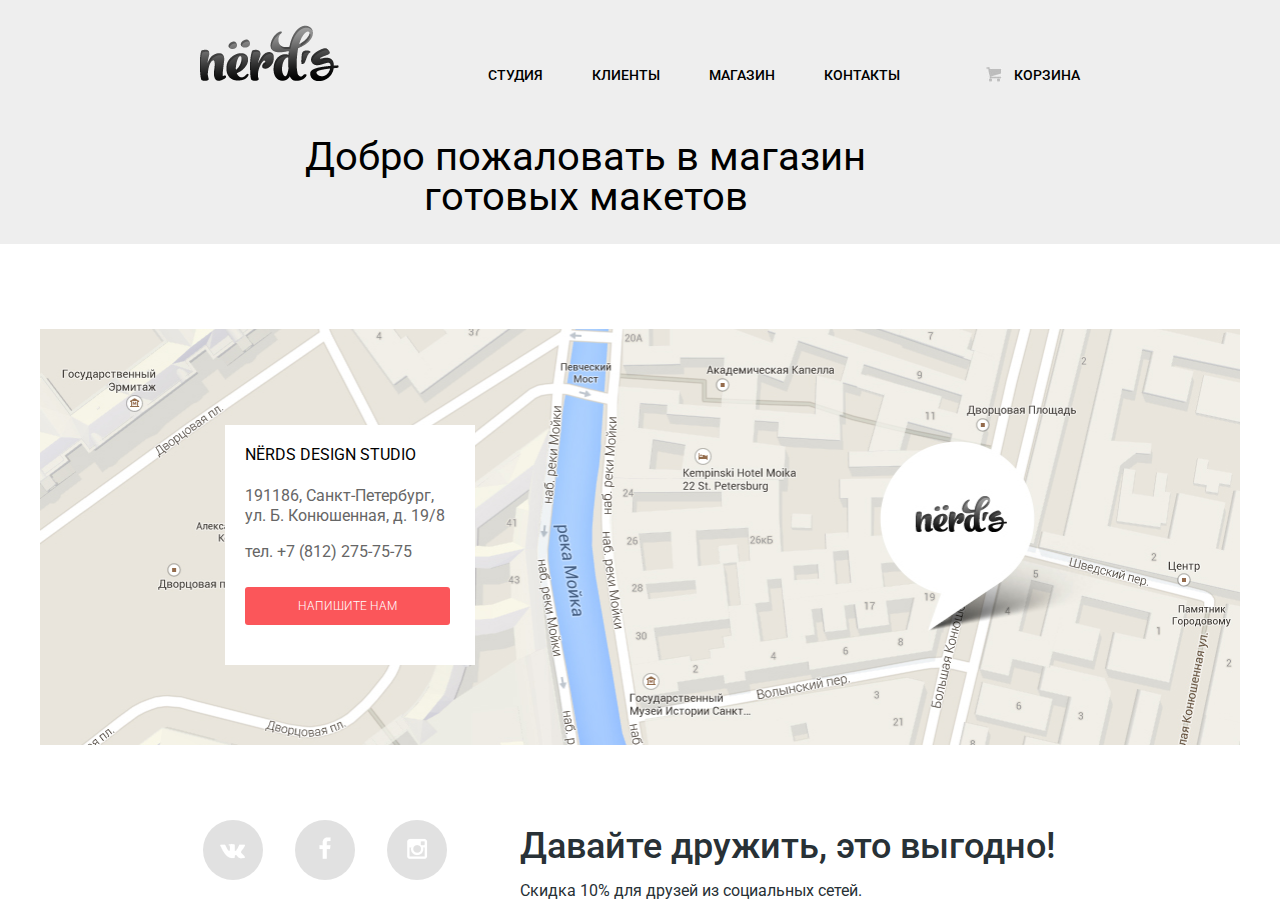
==== shop.html @ 02dc2192 "up" ====
<!DOCTYPE html>
<html lang="ru">
  <head>
    <meta charset="UTF-8">
    <title>nerds</title>
    <link href="css/normalize.css" rel="stylesheet">
    <link href="css/style.css" rel="stylesheet">
    <link href='https://fonts.googleapis.com/css?family=Roboto:400,300,500,700,900&subset=latin,cyrillic-ext' rel='stylesheet' type='text/css'>
  </head>
  <body>
    <header class="main-header ">
      <div class="container clearfix ">
        <a href="#" class="logo ">
          <img src="img/logo.png" alt=""></img>
        </a>
        <nav class="main-nav">
          <ul class="main-menu">
            <li>
              <a href="">Cтудия</a>
            </li>
            <li>
              <a href="">Клиенты</a>
            </li>
            <li>
              <a href="">Магазин</a>
            </li>
            <li>
              <a href="">Контакты</a>
            </li>
            <li>
              <a href="">
                <i class="cart"></i>Корзина</a>
            </li>
          </ul>
        </nav>
<div class="title-shop">
  <h1>Добро пожаловать в магазин <br>
готовых макетов</h1>
</div>
        </div>
        </header>
<div class="shop">
  <div class="contanier">
    <div class="filter">
      
    </div>
    <div class="shop"></div>
  </div>
</div>


             <footer class="main-footer">
        <div class="map">
          <img src="img/map.jpg" width="1200" h417 alt="">
          <div class="map-adress">
            <p class="map-title">NЁRDS DESIGN STUDIO</p>
            <p class="map-text">191186, Санкт-Петербург, <br>
              ул. Б. Конюшенная, д. 19/8</p>
          <p class="map-tel">тел. +7 (812) 275-75-75</p>
          <a class="btn red" href="">Напишите нам</a>
          </div>        </div>    
        <div class="container clearfix">
      <div class="footer-social">
        <a href="#" class="btn-social btn-social-vk">Вконтакте</a>
        <a href="#" class="btn-social btn-social-fb">Фейсбук</a>
        <a href="#" class="btn-social btn-social-inst">Инстаграм</a>
      </div>
      <div class="footer-friendship">
        <p class="footer-main-title"><strong>Давайте дружить, это выгодно!</strong></p>
        <p>Скидка 10% для друзей из социальных сетей.</p>
      </div>
    </div>
  </footer>
    </body>
  </html>
---- css/style.css ----
html, body {
  padding: 0;
  margin: 0;
}
body {
  color: #000;
  font-weight: normal;
  font-family: 'Roboto', Arial, sans-serif;
}
.clearfix::after {
  content: "";
  display: table;
  clear: both;
}
img {
  max-width: 100%;
  height: auto;
}
.container {
  margin: 0 auto;
  padding-left: 10px;
  padding-right: 10px;
  width: 880px;
}
.main-header {
  background: #eeeeee;
}
.logo {
  float: left;
  width: 150px;
  padding-top: 25px;
}
.main-nav {
  float: right;
  width: 730px;
  padding-top: 60px;
}
.main-menu {
  list-style: none;
  margin: 0;
  text-align: right;
}
.main-menu li {
  display: inline;
  padding-left: 45px;
  padding-right: 0;
}
.main-menu a {
  font-size: 14px;
  line-height: 30px;
  text-transform: uppercase;
  font-weight: 500;
  color: #000;
  text-decoration: none;
}
.main-menu a:hover {
  color: #fb565a;
}
.main-menu a:active {
  color: #000;
  opacity: 0.4;
}
.cart {
  position: relative;
  display: inline-block;
  vertical-align: top;
  padding-top: 50px;
  padding-left: 65px;
  font-size: 14px;
  line-height: 30px;
  text-decoration: none;
  color: #000000;
}

.cart:before {
  content: "";
  position: absolute;
  top: 7px;
  left: 37px;
  width: 16px;
  height: 16px;
  background: transparent url("../img/sprite-test.png") no-repeat;
  background-position: -36px -36px;
}

.cart:hover:before {
  opacity: 1;
  background: #fb565a;
  background: transparent url("../img/sprite-test.png") no-repeat;
  background-position: -36px -213px;
}

.cart:active:before {
  background: transparent url("../img/sprite-test.png") no-repeat;
  background-position: -36px -124px;
  opacity: .5;
}
.title-shop  {
display: inline-block;
vertical-align: middle;
margin-left: 105px;
}
.title-shop h1 {
  font-size: 40px;
  line-height: 40px;
  font-weight: 400;
  text-align: center;
}
/*--------------------slider-------*/

.slider {
  position: relative;
  width: 880px;
  min-height: 310px;
  margin: 0 auto;
  overflow: hidden;
}
.slide {
  position: absolute;
  top: 0;
  left: 0;
  width: 100%;
  height: 310px;
  background-repeat: no-repeat;
  background-position: 100% 10px;
  -webkit-transition: left 0.3s ease;
  -moz-transition: left 0.3s ease;
  transition: left 0.3s ease;
  margin-top: 25px;
}
.slider input[type="radio"] {
  display: none;
}
.slider-controls {
  position: absolute;
  bottom: 95px;
  left: 50%;
  z-index: 10;
  width: 200px;
  margin-left: -100px;
  text-align: center;
}
.slider-controls label {
  display: inline-block;
  width: 4px;
  height: 4px;
  margin: 0 3px;
  vertical-align: top;
  background: #ffffff;
  border: 3px solid white;
  border-radius: 50%;
  cursor: pointer;
}
.slide-text {
  width: 500px;
  padding: 30px 0;
}
.slide-title {
  font-weight: 500;
  font-size: 36px;
}
.slide p {
  font-weight: 500;
  line-height: 22px;
  color: #283136;
}
.slide .btn {
  display: block;
  width: 220px;
  margin-top: 25px;
  padding: 12px 10px;
  font-weight: 300;
  font-size: 12px;
  text-align: center;
  color: #ffffff;
  text-transform: uppercase;
  text-decoration: none;
  background: #fb565a;
  border-radius: 3px;
}
.slide:nth-child(1) {
  background-image: url("../img/slide1.png");
}
.slide:nth-child(2) {
  background-image: url("../img/slide2.png");
}
.slide:nth-child(3) {
  background-image: url("../img/slide3.png");
}
#btn-1:checked ~ .slides .slide:nth-child(1) {
  left: 0;
}
#btn-1:checked ~ .slides .slide:nth-child(2), #btn-1:checked ~ .slides .slide:nth-child(3) {
  left: 880px;
}
#btn-2:checked ~ .slides .slide:nth-child(1) {
  left: -880px;
}
#btn-2:checked ~ .slides .slide:nth-child(2) {
  left: 0;
}
#btn-2:checked ~ .slides .slide:nth-child(3) {
  left: -880px;
}
#btn-3:checked ~ .slides .slide:nth-child(1) {
  left: -880px;
}
#btn-3:checked ~ .slides .slide:nth-child(2) {
  left: -880px;
}
#btn-3:checked ~ .slides .slide:nth-child(3) {
  left: 0;
}
#btn-1:checked ~ .slider-controls label[for="btn-1"],
#btn-2:checked ~ .slider-controls label[for="btn-2"],
#btn-3:checked ~ .slider-controls label[for="btn-3"] {
  background: #c1c1c1;
}

/*------------promo---------------*/

.promo {
  float: left;
  margin-top: 80px;
  margin-left: 75px;
  margin-bottom: 80px;
  width: 238px;
}
.promo:nth-child(1) {
  margin-left: 10px;
}
.promo-title {
  font-size: 18px;
  line-height: 30px;
  text-transform: uppercase;
  font-weight: 500;
  color: #000;
}
.promo-text {
  font-size: 15px;
  line-height: 22px;
  font-weight: 500;
  color: #000;
}
.promo .btn {
  display: block;
  width: 220px;
  margin-top: 25px;
  padding: 12px 9px;
  font-weight: 300;
  font-size: 12px;
  text-align: center;
  color: #ffffff;
  text-transform: uppercase;
  text-decoration: none;
  border-radius: 3px;
}
.red {
  background: #fb565a;
}
.red:hover {
  background: #d6494d;
}
.red:active {
  background: #b63538;
}
.green {
  background: #00ca74;
}
.green:hover {
  background: #01a25e;
}
.green:active {
  background: #009053;
}
.yellow {
  background: #efc84a;
}
.yellow:hover {
  background: #d6ae2c;
}
.yellow:active {
  background: #c09b24;
}
hr {
  border-top: #eeeeee solid 2px;
}

/*--------------about----------------*/

.about-left {
  float: left;
  width: 620px;
}
.about-right {
  float: right;
  width: 250px;
}

.section-list {
    list-style: none;
    padding: 0;
    margin: 0;
    padding-bottom: 18px;
    margin-top: 20px;
}

.section-list li {
    position: relative;
    font-size: 18px;
    line-height: 20px;
    font-weight: normal;
    list-style-type: none;
    padding-left: 36px;
    margin-bottom: 20px;
}

.section-list li::before {
    display: block;
    position: absolute;
    left: 0;
    top: 10px;
    content: "";
    width: 25px;
    height: 2px;
    background-color: #fb565a;
}
.section-title {
font-weight: 500;
font-size: 36px;
}
.about-text {
  font-size: 16px;
  line-height: 22px;
  font-weight: lighter;
  color: #000;

}
.about-title {
  font-size: 16px;
  line-height: 22px;
  font-weight: bold;
  text-transform: uppercase;
  color: #000;

}

.about-logo {
  padding-top: 50px;
  padding-bottom: 30px;
  padding-left: 40px;
}
.about-since {
  position:relative;
  z-index:1;
  overflow:hidden;
  text-align:center;
  left: 65px;
}

.about-since:before,
.about-since:after {
  content:'';
  display:inline-block;
  width:65px;
  height:1px;
  background:#eeeeee;
  z-index:-1;
  position:relative;
  vertical-align:middle;
}

.about-since:before {
  right:20px;
  margin:0 0 0 -100%;
}

.about-since:after {
  left:20px;
  margin:0 -100% 0 0;
}

.partners-img   {
  padding-top: 55px;
  padding-bottom: 55px;
}

 .partners-img a {
padding-right: 120px;
 opacity: 0.4;
}

.partners-img a:hover {
  opacity: 1;
}
.partners-img a:nth-child(3) {
  padding-right: 0;
}
/*--------------------shop-------------------*/


/*----------------footer--------------------*/
.main-footer {
  margin-top: 85px;
}
.map {
width: 1200px;
height: 417px;
margin: 0 auto;
z-index: 0;
display: block;
}

.map-adress {
/*  float: left;*/
  position: relative;
  content: '';
  z-index: 4;
  left: 185px;
  bottom: 340px;
  background: #fff;
  width: 250px;
  min-height: 240px;

}
.map-title {
    padding-top: 15px;
    padding-left: 20px;
   font-size: 16px;
    line-height: 30px;
    font-weight: normal;
}
.map-text, .map-tel {
  padding-left: 20px;
   font-size: 16px;
    line-height: 20px;
    font-weight: normal;
    color:#666666;
}

.map .btn {
  display: block;
  width: 205px;
  margin-top: 25px;
  margin-left: 20px;
  padding: 12px 0;
  font-weight: 300;
  font-size: 12px;
  text-align: center;
  color: #ffffff;
  text-transform: uppercase;
  text-decoration: none;
  background: #fb565a;
  border-radius: 3px;
}


.footer-social {
  float: left;
  width: 250px;
  text-align: center;
  margin-top: 74px;
}
.btn-social {
  display: inline-block;
  vertical-align: top;
  width: 60px;
  height: 60px;
  font-size: 0;
  border-radius: 30px;
  text-decoration: none;
  background: #e1e1e1 url("../img/sprite-test.png");
  margin-right: 28px;
}

.btn-social:last-child {
  margin-right: 0px;
}

.btn-social:hover {
  background-color: #fb565a;
}

.btn-social:active {
  background-color: #d6494d;
  box-shadow: inset 0 3px 0 0 #b63e42;
}

.btn-social-vk {
  background-position: -19px -945px;
}

.btn-social-fb {
  background-position: -12px -570px;
}

.btn-social-inst {
  background-position: -16px -663px;
}

.footer-friendship {
  float: right;
  margin-top: 72px;
  width: 560px;
}

.footer-main-title strong {
  font-weight: 500;
  font-size: 36px;
  line-height: 36px;
  margin-bottom: 7px;
  padding-top: 13px;
  text-align: center;
}

.footer-friendship p {
  margin-top: 10px;
  font-size: 16px;
  line-height: 22px;
  text-align: left;
  color: #283136;
}
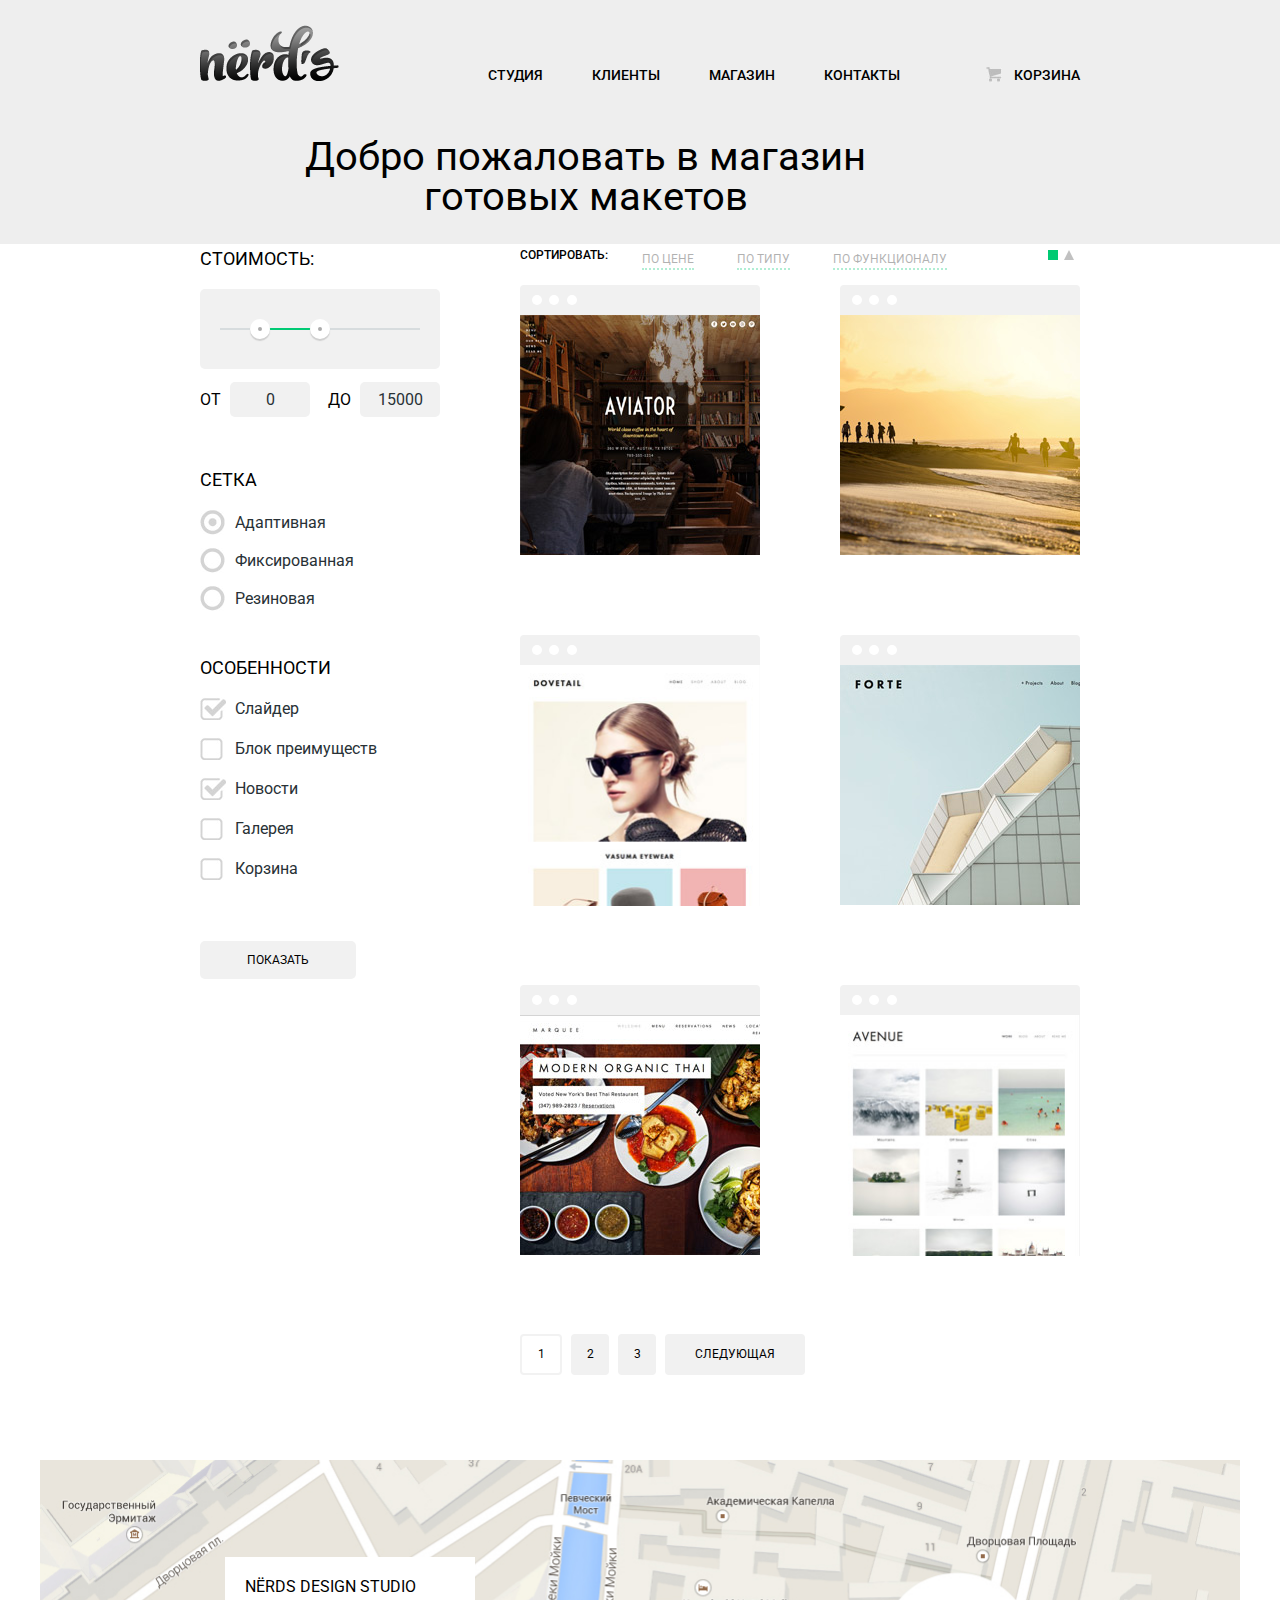
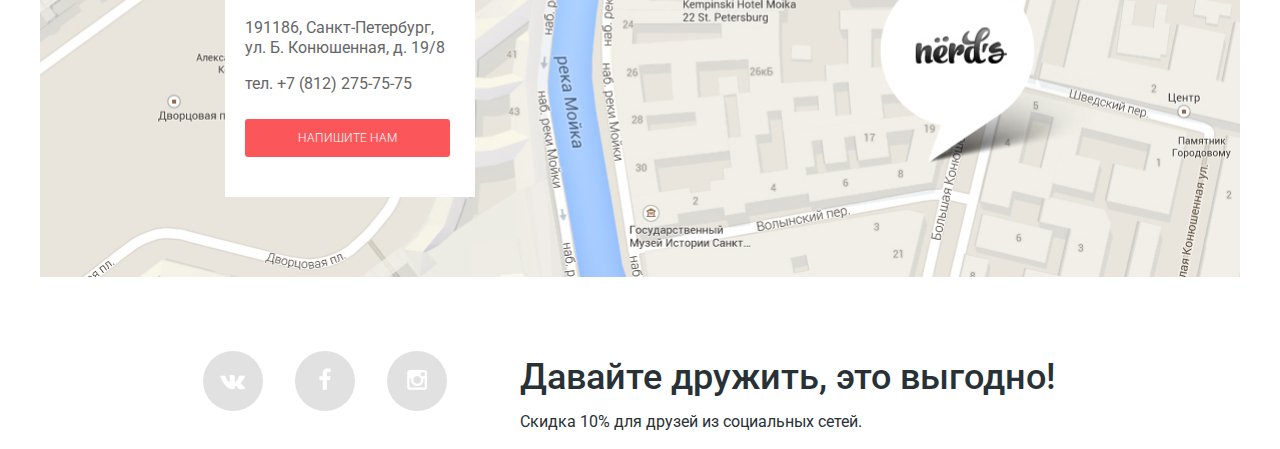
==== commit 9b51711e: "up" ====
--- a/shop.html
+++ b/shop.html
@@ -41,14 +41,155 @@
         </header>
 <div class="shop">
   <div class="contanier">
-    <div class="filter">
-      
-    </div>
-    <div class="shop"></div>
-  </div>
-</div>
-
-
+    
+  <div class="content">
+    <div class="container clearfix">
+      <div class="content-column-left">
+        <form action="form.php" method="post">
+          <div class="range-filter">
+            <h2 class="filter-title">Стоимость:</h2>
+            <div class="range-controls">
+              <div class="scale">
+                <div class="bar" style="margin-left: 20%; width: 30%"></div>
+              </div>
+              <div class="toggle toggle-min"></div>
+              <div class="toggle toggle-max"></div>
+            </div>
+            <div class="price-controls">
+              <label class="min-price">от
+                <input name="min-price" type="text" value="0">
+              </label>
+              <label class="max-price">до
+                <input name="max-price" type="text" value="15000">
+              </label>
+            </div>
+          </div>
+          <div class="content-grid">
+            <h2>Сетка</h2>
+            <ul class="types">
+              <li>
+                <input type="radio" name="radio" id="adptive" value="adptive" checked>
+                <label for="adptive">Адаптивная</label>
+              </li>
+              <li>
+                <input type="radio" id="fixed" name="radio" value="fixed">
+                <label for="fixed">Фиксированная</label>
+              </li>
+              <li>
+                <input type="radio" name="radio" id="grid" value="grid">
+                <label for="grid">Резиновая</label>
+              </li>
+            </ul>
+          </div>
+          <div class="content-features">
+            <h2>Особенности</h2>
+            <ul class="features">
+              <li>
+                <input type="checkbox" id="slider" name="features" value="slider" checked>
+                <label for="slider">Слайдер</label>
+              </li>
+              <li>
+                <input type="checkbox" id="unit-benefits" name="features" value="unit-benefits">
+                <label for="unit-benefits">Блок преимуществ</label>
+              </li>
+              <li>
+                <input type="checkbox" id="news" name="features" value="news" checked>
+                <label for="news"> Новости</label>
+              </li>
+              <li>
+                <input type="checkbox" id="gallery" name="features" value="gallery">
+                <label for="gallery"> Галерея</label>
+              </li>
+              <li>
+                <input type="checkbox" id="basket" name="features" value="basket">
+                <label for="basket">Корзина</label>
+              </li>
+            </ul>
+          </div>
+          <button class="btn-show" type="submit">Показать</button>
+        </form>
+      </div>
+      <div class="content-column-right">
+        <div class="selection">
+          <div class="sort">Сортировать:</div>
+          <a class="kinds" href="#">по цене</a>
+          <a class="kinds" href="#">по типу</a>
+          <a class="kinds" href="#">по функционалу</a>
+          <div class="triangle">
+            <a class="green" href="#"></a>
+            <a class="gray" href="#"></a>
+          </div>
+        </div>
+        <div class="product-catalog">
+          <div class="product-item">
+            <div class="item-image">
+              <img width="240" height="240" alt="aviator" src="./img/aviator.jpg">
+            </div>
+            <div class="item-action">
+              <h3 class="item-title">Aviator</h3>
+              <p class="item-price">Одностраничный макет с авторским дизайном</p>
+              <a class="btn item-btn" title="Купить" href="#">8000 р.</a>
+            </div>
+          </div>
+          <div class="product-item">
+            <div class="item-image">
+              <img width="240" height="240" alt="sunset" src="./img/beach.jpg">
+            </div>
+            <div class="item-action">
+              <h3 class="item-title">Sunset</h3>
+              <p class="item-price">Интернет-магазин с личным кабинетом</p>
+              <a class="btn item-btn" title="Купить" href="#">10000 р.</a>
+            </div>
+          </div>
+          <div class="product-item">
+            <div class="item-image">
+              <img width="240" height="240" alt="forte" src="./img/dovetail.jpg">
+            </div>
+            <div class="item-action">
+              <h3 class="item-title">Forte</h3>
+              <p class="item-price">Отличный макет для личного блога</p>
+              <a class="btn item-btn" title="Купить" href="#">5000 р.</a>
+            </div>
+          </div>
+          <div class="product-item">
+            <div class="item-image">
+              <img width="240" height="240" alt="modern-organic-thai" src="./img/forte.jpg">
+            </div>
+            <div class="item-action">
+              <h3 class="item-title">Modern organic thai</h3>
+              <p class="item-price">Сайт для ресторана быстрого питания</p>
+              <a class="btn item-btn" title="Купить" href="#">12000 р.</a>
+            </div>
+          </div>
+          <div class="product-item">
+            <div class="item-image">
+              <img width="240" height="240" alt="avenue" src="./img/modern.jpg">
+            </div>
+            <div class="item-action">
+              <h3 class="item-title">Avenue</h3>
+              <p class="item-price">Макет дл блога о путешествиях</p>
+              <a class="btn item-btn" title="Купить" href="#">8000 р.</a>
+            </div>
+          </div>
+          <div class="product-item">
+            <div class="item-image">
+              <img width="240" height="240" alt="dovetail" src="./img/avenue.jpg">
+            </div>
+            <div class="item-action">
+              <h3 class="item-title">Dovetail</h3>
+              <p class="item-price">Интернет-магазин с галереей товаром</p>
+              <a class="btn item-btn" title="Купить" href="#">14000 р.</a>
+            </div>
+          </div>
+        </div>
+        <div class="pagination">
+          <a class="active" href="#">1</a>
+          <a href="#" class="btn btn-pages">2</a>
+          <a href="#" class="btn btn-pages">3</a>
+          <a href="#" class="btn next">Следующая</a>
+        </div>
+      </div>
+   </div>
              <footer class="main-footer">
         <div class="map">
           <img src="img/map.jpg" width="1200" h417 alt="">
--- a/css/style.css
+++ b/css/style.css
@@ -397,7 +397,559 @@
   padding-right: 0;
 }
 /*--------------------shop-------------------*/
-
+.main-text {
+  margin: 0 auto;
+  background: #eeeeee;
+  margin-bottom: 20px;
+  width: 680px;
+  line-height: 1.2;
+  padding-right: 10px;
+}
+
+.main-text h1 {
+  text-align: center;
+  clear: both;
+  text-transform: uppercase;
+  text-align: center;
+  font-size: 40px;
+  font-weight: normal;
+  padding-top: 38px;
+  padding-bottom: 56px;
+}
+
+.content-column-left {
+  float: left;
+  width: 250px;
+  font-size: 0;
+}
+
+.filter-title {
+  font-size: 18px;
+  text-transform: uppercase;
+  line-height: 30px;
+  margin: 0;
+  margin-bottom: 15px;
+  font-weight: normal;
+}
+
+.range-filter {
+  width: 240px;
+}
+
+.range-controls {
+  position: relative;
+  height: 41px;
+  padding-top: 39px;
+  padding-right: 20px;
+  padding-left: 20px;
+  margin-bottom: 13px;
+  border-radius: 5px;
+  background: #f1f1f1;
+}
+
+.range-controls .scale {
+  height: 2px;
+  background: #d7dcde;
+}
+
+.range-controls .bar {
+  width: 70%;
+  height: 2px;
+  background: #00ca74;
+}
+
+.range-controls .toggle {
+  position: absolute;
+  top: 30px;
+  left: 0px;
+  width: 4px;
+  height: 4px;
+  cursor: pointer;
+  border: 8px solid #ffffff;
+  border-radius: 50%;
+  background: #ababab;
+  box-shadow: 0 2px 1px 0 #cfcfcf;
+}
+
+.range-controls .toggle-min {
+  left: 50px;
+}
+
+.range-controls .toggle-max {
+  left: 110px;
+}
+
+.price-controls {
+  font-size: 0;
+}
+
+.price-controls label {
+  font-size: 16px;
+  display: inline-block;
+  vertical-align: top;
+  width: 50%;
+}
+
+.min-price {
+  text-transform: uppercase;
+  font-size: 16px;
+  line-height: 2px;
+}
+
+.max-price {
+  text-align: right;
+  text-transform: uppercase;
+  font-size: 16px;
+  line-height: 2px;
+}
+
+.price-controls input {
+  font-family: "Roboto", "Arial", sans-serif;
+  font-size: 16px;
+  width: 60px;
+  margin-left: 5px;
+  padding: 8px 10px;
+  text-align: center;
+  color: #283136;
+  border: none;
+  border-radius: 5px;
+  outline: none;
+  background: #f1f1f1;
+}
+
+.content-grid {
+  margin: 0;
+  padding: 0;
+  font-size: 16px;
+  margin-top: 48px;
+}
+
+.content-grid h2 {
+  font-size: 18px;
+  line-height: 30px;
+  font-weight: 500;
+  text-transform: uppercase;
+  font-weight: normal;
+}
+
+.content-features h2 {
+  font-size: 18px;
+  line-height: 30px;
+  text-transform: uppercase;
+  margin-top: 29px;
+  font-weight: normal;
+}
+
+.types {
+  list-style: none;
+  padding: 0;
+  margin: 0;
+  color: #283136;
+  font-size: 16px;
+  line-height: 20px;
+}
+
+.types li {
+  position: relative;
+  padding-bottom: 13px;
+}
+
+input[type="checkbox"] {
+  display: none;
+}
+
+input[type="checkbox"] +label {
+  position: relative;
+  padding-left: 35px;
+  line-height: 23px;
+  display: inline-block;
+  vertical-align: top;
+  cursor: pointer;
+}
+
+input[type="checkbox"] +label::before {
+  content: "";
+  display: block;
+  width: 26px;
+  height: 23px;
+  background: url("../img/sprite-test.png") no-repeat;
+  background-position: -36px -397px;
+  position: absolute;
+  top: 0;
+  left: 0;
+  opacity: 0.7;
+}
+
+input[type="checkbox"] + label:hover::before {
+  opacity: 1;
+}
+
+input[type="checkbox"]:checked +label::before {
+  background: url("../img/sprite-test.png") no-repeat;
+  background-position: -36px -300px;
+}
+
+input[type="checkbox"]:disabled + label::before {
+  opacity: 0.2;
+}
+
+input[type="checkbox"]:checked:disabled + label:hover::before {
+  opacity: 0.2;
+}
+
+input[type="checkbox"]:disabled + label:hover::before {
+  opacity: 0.2;
+}
+
+input[type="checkbox"]:checked + label:hover::before {
+  opacity: 1;
+}
+
+input[type="radio"] {
+  display: none;
+}
+
+input[type="radio"] +label {
+  position: relative;
+  padding-left: 35px;
+  line-height: 25px;
+  display: inline-block;
+  vertical-align: top;
+  cursor: pointer;
+}
+
+input[type="radio"] +label::before {
+  content: "";
+  display: block;
+  width: 25px;
+  height: 25px;
+  background: url("../img/sprite-test.png") no-repeat;
+  background-position: -36px -871px;
+  position: absolute;
+  top: 0;
+  left: 0;
+  opacity: 0.7;
+}
+
+input[type="radio"] + label:hover:before {
+  opacity: 1;
+}
+
+input[type="radio"]:checked +label::before {
+  background: url("../img/sprite-test.png") no-repeat;
+  background-position: -36px -774px;
+}
+
+input[type="radio"]:disabled + label::before {
+  opacity: 0.2;
+}
+
+input[type="radio"]:disabled + label:hover::before {
+  opacity: 0.2;
+}
+
+input[type="radio"]:checked:disabled + label:hover::before {
+  opacity: 0.2;
+}
+
+input[type="radio"]:checked + label:hover:before {
+  opacity: 1;
+}
+
+.features {
+  list-style: none;
+  padding: 0;
+  margin: 0;
+  color: #283136;
+  font-size: 16px;
+  line-height: 22px;
+  margin-bottom: 24px;
+}
+
+.features li {
+  position: relative;
+  padding: 0;
+  margin: 0;
+  padding-bottom: 17px;
+}
+
+.features li:before {
+  position: absolute;
+  width: 25px;
+  height: 25px;
+  background: transparent url("../img/sprite3.png") no-repeat;
+  background-position: -20px -20px;
+}
+
+.btn-show {
+  background: #f1f1f1;
+  color: #000000;
+  border-radius: 5px;
+  width: 156px;
+  height: 38px;
+  font-size: 12px;
+  text-transform: uppercase;
+}
+
+.btn-show:hover {
+  background: #e5e5e5;
+}
+
+.btn-show:active {
+  background: #d5d5d5;
+  box-shadow: inset 0 3px 0 0 #b5b5b5;
+}
+
+.content-column-right {
+  float: right;
+  width: 560px;
+}
+
+.selection {
+  display: inline-block;
+  vertical-align: top;
+  width: 560px;
+  margin-bottom: 15px;
+  font-size: 0;
+}
+
+.sort {
+  display: inline-block;
+  vertical-align: top;
+  font-weight: 500;
+  font-size: 12px;
+  text-transform: uppercase;
+  margin-right: 34px;
+  padding-top: 4px;
+}
+
+.kinds {
+  display: inline-block;
+  vertical-align: top;
+  color: #000000;
+  opacity: 0.3;
+  font-size: 12px;
+  line-height: 1.5;
+  text-transform: uppercase;
+  margin-right: 43px;
+  text-decoration: none;
+  border-bottom: 2px dotted #00ca74;
+  padding-top: 6px;
+}
+
+.kinds:hover {
+  color: #000000;
+  border-bottom: 2px solid #00ca74;
+}
+
+.kinds:active {
+  color: #000000;
+  border-bottom: none;
+}
+
+.triangle {
+  margin: 0;
+  float: right;
+  padding-top: 6px;
+  min-width: 30px;
+}
+
+.triangle a {
+  margin-right: 6px;
+}
+
+.green {
+  border-style: solid;
+  border-width: 10px 5.5px 0 5.5px;
+  border-color: #00ca72 transparent transparent;
+  display: inline-block;
+  vertical-align: top;
+}
+
+.green:hover {
+  border-color: #b5b5b5 transparent transparent;
+}
+
+.green:active {
+  border-color: #000000 transparent transparent;
+}
+
+.gray {
+  border-style: solid;
+  border-width: 0 5.5px 10px 5.5px;
+  border-color: transparent transparent #c1c1c1;
+  display: inline-block;
+  vertical-align: top;
+}
+
+.gray:active {
+  border-color: transparent transparent #000000;
+}
+
+.btn-show {
+  outline: 0;
+  border: 0;
+  margin-top: 20px;
+}
+
+.product-catalog {
+  width: 560px;
+  font-size: 0;
+  margin-bottom: 75px;
+}
+
+.product-item {
+  position: relative;
+  display: inline-block;
+  width: 240px;
+  font-size: 16px;
+  vertical-align: top;
+  margin-right: 80px;
+  margin-bottom: 80px;
+  padding-top: 30px;
+  background: #f1f1f1;
+  height: 240px;
+  border-radius: 4px;
+}
+
+.product-item:hover {
+  background: #797979;
+}
+
+.product-item:nth-child(2n) {
+  margin-right: 0px;
+}
+
+.product-item:nth-child(6) {
+  margin-bottom: 0px;
+}
+
+.product-item:nth-child(5) {
+  margin-bottom: 4px;
+}
+
+.item-image:before {
+  content: "";
+  position: absolute;
+  top: 10px;
+  left: 12px;
+  width: 10px;
+  height: 10px;
+  border-radius: 50%;
+  background: #ffffff;
+  box-shadow: 17px 0 0 #ffffff, 35px 0 0 #ffffff;
+}
+
+.item-action {
+  position: absolute;
+  display: none;
+  bottom: 20px;
+  left: 20px;
+  top: 50px;
+  width: 200px;
+  min-height: 200px;
+  padding-top: 12px;
+  padding-left: 10px;
+  padding-right: 10px;
+  text-align: center;
+  background: #ffffff;
+  box-sizing: border-box;
+}
+
+.product-item:hover .item-action {
+  display: block;
+}
+
+.item-title {
+  margin-bottom: 10px;
+  font-size: 18px;
+  line-height: 1.1;
+  text-transform: uppercase;
+  box-sizing: border-box;
+  font-weight: normal;
+}
+
+.item-price {
+  color: #283136;
+  font-size: 14px;
+  line-height: 18px;
+  margin-bottom: 25px;
+}
+
+.item-btn {
+  width: 120px;
+  font-size: 18px;
+}
+
+.item-btn:hover {
+  background: #d6494d;
+}
+
+.item-btn:active {
+  background: #b63538;
+  box-shadow: inset 0 3px 0 0 #9b2d30;
+}
+
+.pagination {
+  margin-top: 20px;
+}
+
+.pagination .active {
+  width: 35px;
+  padding: 8px 0px;
+  background: #ffffff;
+  border: 2px solid #f2f2f2;
+  color: #000000;
+}
+
+.pagination .active:hover {
+  background: #ffffff;
+  border: 2px solid #f2f2f2;
+  box-shadow: none;
+}
+
+.pagination .active:active {
+  background: #ffffff;
+  border: 2px solid #f2f2f2;
+}
+
+.pagination a {
+  display: inline-block;
+  vertical-align: top;
+  min-width: 38px;
+  line-height: 1.8;
+  text-align: center;
+  padding: 10px 0px;
+  margin-right: 5px;
+  font-size: 12px;
+  text-decoration: none;
+  text-transform: uppercase;
+  background: #f1f1f1;
+  border-radius: 4px;
+  color: #000000;
+}
+
+.btn-pages:hover {
+  background: #e5e5e5;
+}
+
+.btn-pages:active {
+  background: #d5d5d5;
+  box-shadow: inset 0 3px 0 0 #b5b5b5;
+}
+
+.next {
+  width: 140px;
+}
+
+.next:hover {
+  background: #e5e5e5;
+}
+
+.next:active {
+  background: #d5d5d5;
+  box-shadow: inset 0 3px 0 0 #b5b5b5;
+}
 
 /*----------------footer--------------------*/
 .main-footer {
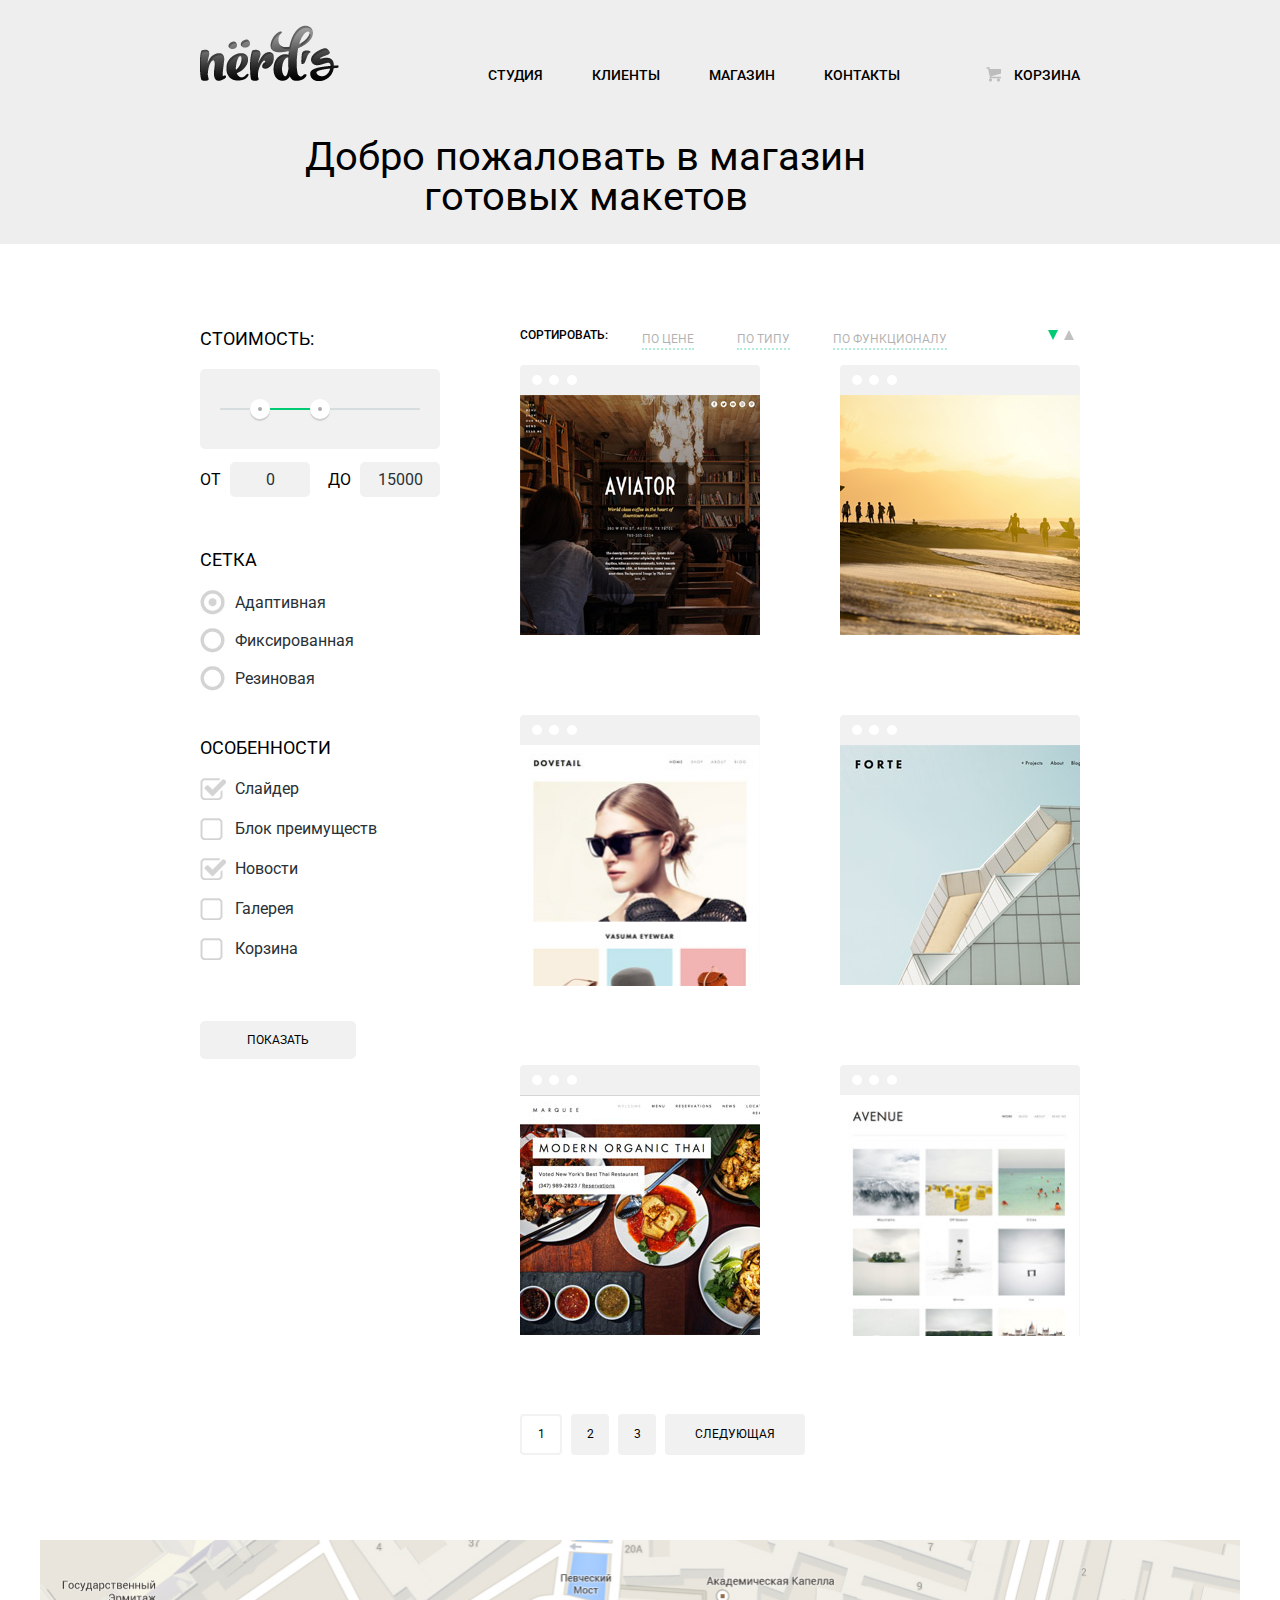
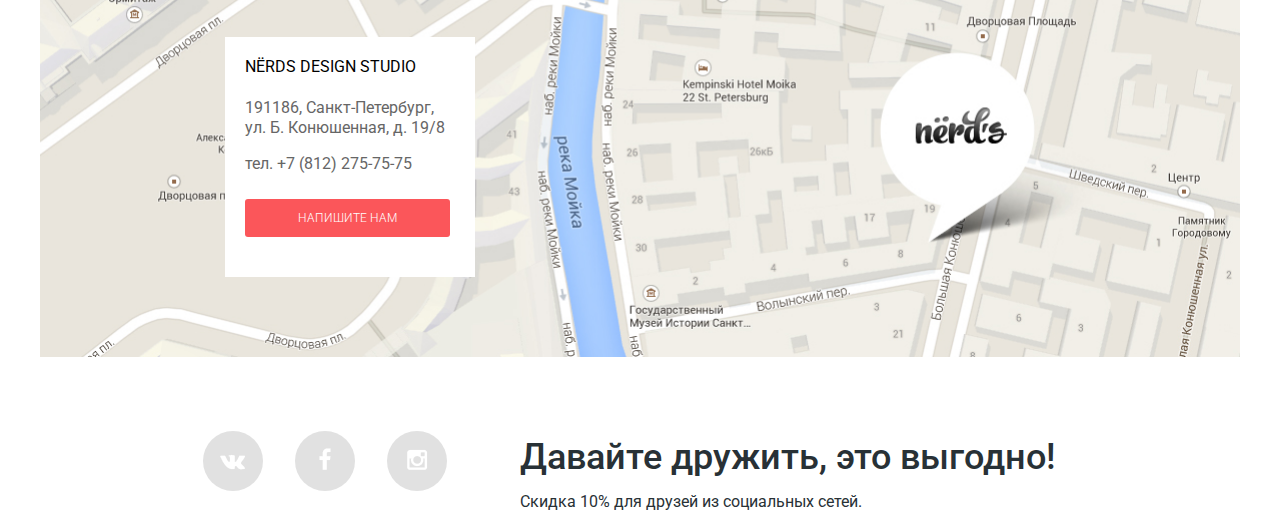
==== commit ab61c895: "up" ====
--- a/shop.html
+++ b/shop.html
@@ -1,216 +1,214 @@
 <!DOCTYPE html>
 <html lang="ru">
-  <head>
-    <meta charset="UTF-8">
-    <title>nerds</title>
-    <link href="css/normalize.css" rel="stylesheet">
-    <link href="css/style.css" rel="stylesheet">
-    <link href='https://fonts.googleapis.com/css?family=Roboto:400,300,500,700,900&subset=latin,cyrillic-ext' rel='stylesheet' type='text/css'>
-  </head>
-  <body>
-    <header class="main-header ">
-      <div class="container clearfix ">
-        <a href="#" class="logo ">
-          <img src="img/logo.png" alt=""></img>
-        </a>
-        <nav class="main-nav">
-          <ul class="main-menu">
-            <li>
-              <a href="">Cтудия</a>
-            </li>
-            <li>
-              <a href="">Клиенты</a>
-            </li>
-            <li>
-              <a href="">Магазин</a>
-            </li>
-            <li>
-              <a href="">Контакты</a>
-            </li>
-            <li>
-              <a href="">
-                <i class="cart"></i>Корзина</a>
+<head>
+  <meta charset="UTF-8">
+  <title>nerds</title>
+  <link href="css/normalize.css" rel="stylesheet">
+  <link href="css/style.css" rel="stylesheet">
+  <link href='https://fonts.googleapis.com/css?family=Roboto:400,300,500,700,900&subset=latin,cyrillic-ext' rel='stylesheet' type='text/css'>
+</head>
+<body>
+  <header class="main-header ">
+    <div class="container clearfix ">
+      <a href="index.html" class="logo ">
+        <img src="img/logo.png" alt="">
+      </a>
+      <nav class="main-nav">
+        <ul class="main-menu">
+          <li>
+            <a href="index.html">Cтудия</a>
+          </li>
+          <li>
+            <a href="">Клиенты</a>
+          </li>
+          <li>
+            <a href="">Магазин</a>
+          </li>
+          <li>
+            <a href="">Контакты</a>
+          </li>
+          <li>
+            <a href="">
+              <i class="cart"></i>Корзина</a>
             </li>
           </ul>
         </nav>
-<div class="title-shop">
-  <h1>Добро пожаловать в магазин <br>
-готовых макетов</h1>
-</div>
-        </div>
-        </header>
-<div class="shop">
-  <div class="contanier">
-    
-  <div class="content">
-    <div class="container clearfix">
-      <div class="content-column-left">
-        <form action="form.php" method="post">
-          <div class="range-filter">
-            <h2 class="filter-title">Стоимость:</h2>
-            <div class="range-controls">
-              <div class="scale">
-                <div class="bar" style="margin-left: 20%; width: 30%"></div>
-              </div>
-              <div class="toggle toggle-min"></div>
-              <div class="toggle toggle-max"></div>
-            </div>
-            <div class="price-controls">
-              <label class="min-price">от
-                <input name="min-price" type="text" value="0">
-              </label>
-              <label class="max-price">до
-                <input name="max-price" type="text" value="15000">
-              </label>
-            </div>
-          </div>
-          <div class="content-grid">
-            <h2>Сетка</h2>
-            <ul class="types">
-              <li>
-                <input type="radio" name="radio" id="adptive" value="adptive" checked>
-                <label for="adptive">Адаптивная</label>
-              </li>
-              <li>
-                <input type="radio" id="fixed" name="radio" value="fixed">
-                <label for="fixed">Фиксированная</label>
-              </li>
-              <li>
-                <input type="radio" name="radio" id="grid" value="grid">
-                <label for="grid">Резиновая</label>
-              </li>
-            </ul>
-          </div>
-          <div class="content-features">
-            <h2>Особенности</h2>
-            <ul class="features">
-              <li>
-                <input type="checkbox" id="slider" name="features" value="slider" checked>
-                <label for="slider">Слайдер</label>
-              </li>
-              <li>
-                <input type="checkbox" id="unit-benefits" name="features" value="unit-benefits">
-                <label for="unit-benefits">Блок преимуществ</label>
-              </li>
-              <li>
-                <input type="checkbox" id="news" name="features" value="news" checked>
-                <label for="news"> Новости</label>
-              </li>
-              <li>
-                <input type="checkbox" id="gallery" name="features" value="gallery">
-                <label for="gallery"> Галерея</label>
-              </li>
-              <li>
-                <input type="checkbox" id="basket" name="features" value="basket">
-                <label for="basket">Корзина</label>
-              </li>
-            </ul>
-          </div>
-          <button class="btn-show" type="submit">Показать</button>
-        </form>
-      </div>
-      <div class="content-column-right">
-        <div class="selection">
-          <div class="sort">Сортировать:</div>
-          <a class="kinds" href="#">по цене</a>
-          <a class="kinds" href="#">по типу</a>
-          <a class="kinds" href="#">по функционалу</a>
-          <div class="triangle">
-            <a class="green" href="#"></a>
-            <a class="gray" href="#"></a>
+        <div class="title-shop">
+          <h1>Добро пожаловать в магазин <br>
+            готовых макетов</h1>
           </div>
         </div>
-        <div class="product-catalog">
-          <div class="product-item">
-            <div class="item-image">
-              <img width="240" height="240" alt="aviator" src="./img/aviator.jpg">
+      </header>
+      <div class="shop">
+            <div class="container clearfix">
+              <div class="content-column-left">
+                <form action="form.php" method="post">
+                  <div class="range-filter">
+                    <h2 class="filter-title">Стоимость:</h2>
+                    <div class="range-controls">
+                      <div class="scale">
+                        <div class="bar" style="margin-left: 20%; width: 30%"></div>
+                      </div>
+                      <div class="toggle toggle-min"></div>
+                      <div class="toggle toggle-max"></div>
+                    </div>
+                    <div class="price-controls">
+                      <label class="min-price">от
+                        <input name="min-price" type="text" value="0">
+                      </label>
+                      <label class="max-price">до
+                        <input name="max-price" type="text" value="15000">
+                      </label>
+                    </div>
+                  </div>
+                  <div class="content-grid">
+                    <h2>Сетка</h2>
+                    <ul class="types">
+                      <li>
+                        <input type="radio" name="radio" id="adptive" value="adptive" checked>
+                        <label for="adptive">Адаптивная</label>
+                      </li>
+                      <li>
+                        <input type="radio" id="fixed" name="radio" value="fixed">
+                        <label for="fixed">Фиксированная</label>
+                      </li>
+                      <li>
+                        <input type="radio" name="radio" id="grid" value="grid">
+                        <label for="grid">Резиновая</label>
+                      </li>
+                    </ul>
+                  </div>
+                  <div class="content-features">
+                    <h2>Особенности</h2>
+                    <ul class="features">
+                      <li>
+                        <input type="checkbox" id="slider" name="features" value="slider" checked>
+                        <label for="slider">Слайдер</label>
+                      </li>
+                      <li>
+                        <input type="checkbox" id="unit-benefits" name="features" value="unit-benefits">
+                        <label for="unit-benefits">Блок преимуществ</label>
+                      </li>
+                      <li>
+                        <input type="checkbox" id="news" name="features" value="news" checked>
+                        <label for="news"> Новости</label>
+                      </li>
+                      <li>
+                        <input type="checkbox" id="gallery" name="features" value="gallery">
+                        <label for="gallery"> Галерея</label>
+                      </li>
+                      <li>
+                        <input type="checkbox" id="basket" name="features" value="basket">
+                        <label for="basket">Корзина</label>
+                      </li>
+                    </ul>
+                  </div>
+                  <button class="btn-show" type="submit">Показать</button>
+                </form>
+              </div>
+              <div class="content-column-right">
+                <div class="selection">
+                  <div class="sort">Сортировать:</div>
+                  <a class="kinds" href="#">по цене</a>
+                  <a class="kinds" href="#">по типу</a>
+                  <a class="kinds" href="#">по функционалу</a>
+                  <div class="triangle">
+                    <a class="green" href="#"></a>
+                    <a class="gray" href="#"></a>
+                  </div>
+                </div>
+                <div class="product-catalog">
+                  <div class="product-item">
+                    <div class="item-image">
+                      <img width="240" height="240" alt="aviator" src="./img/aviator.jpg">
+                    </div>
+                    <div class="item-action">
+                      <h3 class="item-title">Aviator</h3>
+                      <p class="item-price">Одностраничный макет с авторским дизайном</p>
+                      <a class="btn red" title="Купить" href="#">8000 р.</a>
+                    </div>
+                  </div>
+                  <div class="product-item">
+                    <div class="item-image">
+                      <img width="240" height="240" alt="sunset" src="./img/beach.jpg">
+                    </div>
+                    <div class="item-action">
+                      <h3 class="item-title">Sunset</h3>
+                      <p class="item-price">Интернет-магазин с личным кабинетом</p>
+                      <a class="btn red" title="Купить" href="#">10000 р.</a>
+                    </div>
+                  </div>
+                  <div class="product-item">
+                    <div class="item-image">
+                      <img width="240" height="240" alt="forte" src="./img/dovetail.jpg">
+                    </div>
+                    <div class="item-action">
+                      <h3 class="item-title">Forte</h3>
+                      <p class="item-price">Отличный макет для личного блога</p>
+                      <a class="btn red" title="Купить" href="#">5000 р.</a>
+                    </div>
+                  </div>
+                  <div class="product-item">
+                    <div class="item-image">
+                      <img width="240" height="240" alt="modern-organic-thai" src="./img/forte.jpg">
+                    </div>
+                    <div class="item-action">
+                      <h3 class="item-title">Modern organic thai</h3>
+                      <p class="item-price">Сайт для ресторана быстрого питания</p>
+                      <a class="btn red" title="Купить" href="#">12000 р.</a>
+                    </div>
+                  </div>
+                  <div class="product-item">
+                    <div class="item-image">
+                      <img width="240" height="240" alt="avenue" src="./img/modern.jpg">
+                    </div>
+                    <div class="item-action">
+                      <h3 class="item-title">Avenue</h3>
+                      <p class="item-price">Макет дл блога о путешествиях</p>
+                      <a class="btn red" title="Купить" href="#">8000 р.</a>
+                    </div>
+                  </div>
+                  <div class="product-item">
+                    <div class="item-image">
+                      <img width="240" height="240" alt="dovetail" src="./img/avenue.jpg">
+                    </div>
+                    <div class="item-action">
+                      <h3 class="item-title">Dovetail</h3>
+                      <p class="item-price">Интернет-магазин с галереей товаром</p>
+                      <a class="btn red" title="Купить" href="#">14000 р.</a>
+                    </div>
+                  </div>
+                </div>
+                <div class="pagination">
+                  <a class="active" href="#">1</a>
+                  <a href="#" class="btn btn-pages">2</a>
+                  <a href="#" class="btn btn-pages">3</a>
+                  <a href="#" class="btn next">Следующая</a>
+                </div>
+              </div>
             </div>
-            <div class="item-action">
-              <h3 class="item-title">Aviator</h3>
-              <p class="item-price">Одностраничный макет с авторским дизайном</p>
-              <a class="btn item-btn" title="Купить" href="#">8000 р.</a>
             </div>
-          </div>
-          <div class="product-item">
-            <div class="item-image">
-              <img width="240" height="240" alt="sunset" src="./img/beach.jpg">
-            </div>
-            <div class="item-action">
-              <h3 class="item-title">Sunset</h3>
-              <p class="item-price">Интернет-магазин с личным кабинетом</p>
-              <a class="btn item-btn" title="Купить" href="#">10000 р.</a>
-            </div>
-          </div>
-          <div class="product-item">
-            <div class="item-image">
-              <img width="240" height="240" alt="forte" src="./img/dovetail.jpg">
-            </div>
-            <div class="item-action">
-              <h3 class="item-title">Forte</h3>
-              <p class="item-price">Отличный макет для личного блога</p>
-              <a class="btn item-btn" title="Купить" href="#">5000 р.</a>
-            </div>
-          </div>
-          <div class="product-item">
-            <div class="item-image">
-              <img width="240" height="240" alt="modern-organic-thai" src="./img/forte.jpg">
-            </div>
-            <div class="item-action">
-              <h3 class="item-title">Modern organic thai</h3>
-              <p class="item-price">Сайт для ресторана быстрого питания</p>
-              <a class="btn item-btn" title="Купить" href="#">12000 р.</a>
-            </div>
-          </div>
-          <div class="product-item">
-            <div class="item-image">
-              <img width="240" height="240" alt="avenue" src="./img/modern.jpg">
-            </div>
-            <div class="item-action">
-              <h3 class="item-title">Avenue</h3>
-              <p class="item-price">Макет дл блога о путешествиях</p>
-              <a class="btn item-btn" title="Купить" href="#">8000 р.</a>
-            </div>
-          </div>
-          <div class="product-item">
-            <div class="item-image">
-              <img width="240" height="240" alt="dovetail" src="./img/avenue.jpg">
-            </div>
-            <div class="item-action">
-              <h3 class="item-title">Dovetail</h3>
-              <p class="item-price">Интернет-магазин с галереей товаром</p>
-              <a class="btn item-btn" title="Купить" href="#">14000 р.</a>
-            </div>
-          </div>
-        </div>
-        <div class="pagination">
-          <a class="active" href="#">1</a>
-          <a href="#" class="btn btn-pages">2</a>
-          <a href="#" class="btn btn-pages">3</a>
-          <a href="#" class="btn next">Следующая</a>
-        </div>
-      </div>
-   </div>
-             <footer class="main-footer">
-        <div class="map">
-          <img src="img/map.jpg" width="1200" h417 alt="">
-          <div class="map-adress">
-            <p class="map-title">NЁRDS DESIGN STUDIO</p>
-            <p class="map-text">191186, Санкт-Петербург, <br>
-              ул. Б. Конюшенная, д. 19/8</p>
-          <p class="map-tel">тел. +7 (812) 275-75-75</p>
-          <a class="btn red" href="">Напишите нам</a>
-          </div>        </div>    
-        <div class="container clearfix">
-      <div class="footer-social">
-        <a href="#" class="btn-social btn-social-vk">Вконтакте</a>
-        <a href="#" class="btn-social btn-social-fb">Фейсбук</a>
-        <a href="#" class="btn-social btn-social-inst">Инстаграм</a>
-      </div>
-      <div class="footer-friendship">
-        <p class="footer-main-title"><strong>Давайте дружить, это выгодно!</strong></p>
-        <p>Скидка 10% для друзей из социальных сетей.</p>
-      </div>
-    </div>
-  </footer>
-    </body>
-  </html>+            <footer class="main-footer">
+              <div class="map">
+                <img src="img/map.jpg" width="1200" height="417"  alt="">
+                <div class="map-adress">
+                  <p class="map-title">NЁRDS DESIGN STUDIO</p>
+                  <p class="map-text">191186, Санкт-Петербург, <br>
+                    ул. Б. Конюшенная, д. 19/8</p>
+                    <p class="map-tel">тел. +7 (812) 275-75-75</p>
+                    <a class="btn red" href="">Напишите нам</a>
+                  </div>        </div>    
+                  <div class="container clearfix">
+                    <div class="footer-social">
+                      <a href="#" class="btn-social btn-social-vk">Вконтакте</a>
+                      <a href="#" class="btn-social btn-social-fb">Фейсбук</a>
+                      <a href="#" class="btn-social btn-social-inst">Инстаграм</a>
+                    </div>
+                    <div class="footer-friendship">
+                      <p class="footer-main-title"><strong>Давайте дружить, это выгодно!</strong></p>
+                      <p>Скидка 10% для друзей из социальных сетей.</p>
+                    </div>
+                  </div>
+                </footer>
+              </body>
+              </html>--- a/css/style.css
+++ b/css/style.css
@@ -264,13 +264,13 @@
 .red:active {
   background: #b63538;
 }
-.green {
+.promo-green {
   background: #00ca74;
 }
-.green:hover {
+.promo-green:hover {
   background: #01a25e;
 }
-.green:active {
+.promo-green:active {
   background: #009053;
 }
 .yellow {
@@ -397,6 +397,9 @@
   padding-right: 0;
 }
 /*--------------------shop-------------------*/
+.shop {
+  margin-top: 80px;
+}
 .main-text {
   margin: 0 auto;
   background: #eeeeee;
@@ -680,7 +683,20 @@
   background: transparent url("../img/sprite3.png") no-repeat;
   background-position: -20px -20px;
 }
-
+.product-item .btn {
+  display: block;
+  width: 140px;
+  margin-top: 25px;
+  padding: 12px 9px;
+  margin-left: 10px;
+  font-weight: 300;
+  font-size: 12px;
+  text-align: center;
+  color: #ffffff;
+  text-transform: uppercase;
+  text-decoration: none;
+  border-radius: 3px;
+}
 .btn-show {
   background: #f1f1f1;
   color: #000000;
@@ -758,7 +774,7 @@
   margin-right: 6px;
 }
 
-.green {
+ .green {
   border-style: solid;
   border-width: 10px 5.5px 0 5.5px;
   border-color: #00ca72 transparent transparent;
@@ -876,11 +892,6 @@
   margin-bottom: 25px;
 }
 
-.item-btn {
-  width: 120px;
-  font-size: 18px;
-}
-
 .item-btn:hover {
   background: #d6494d;
 }
